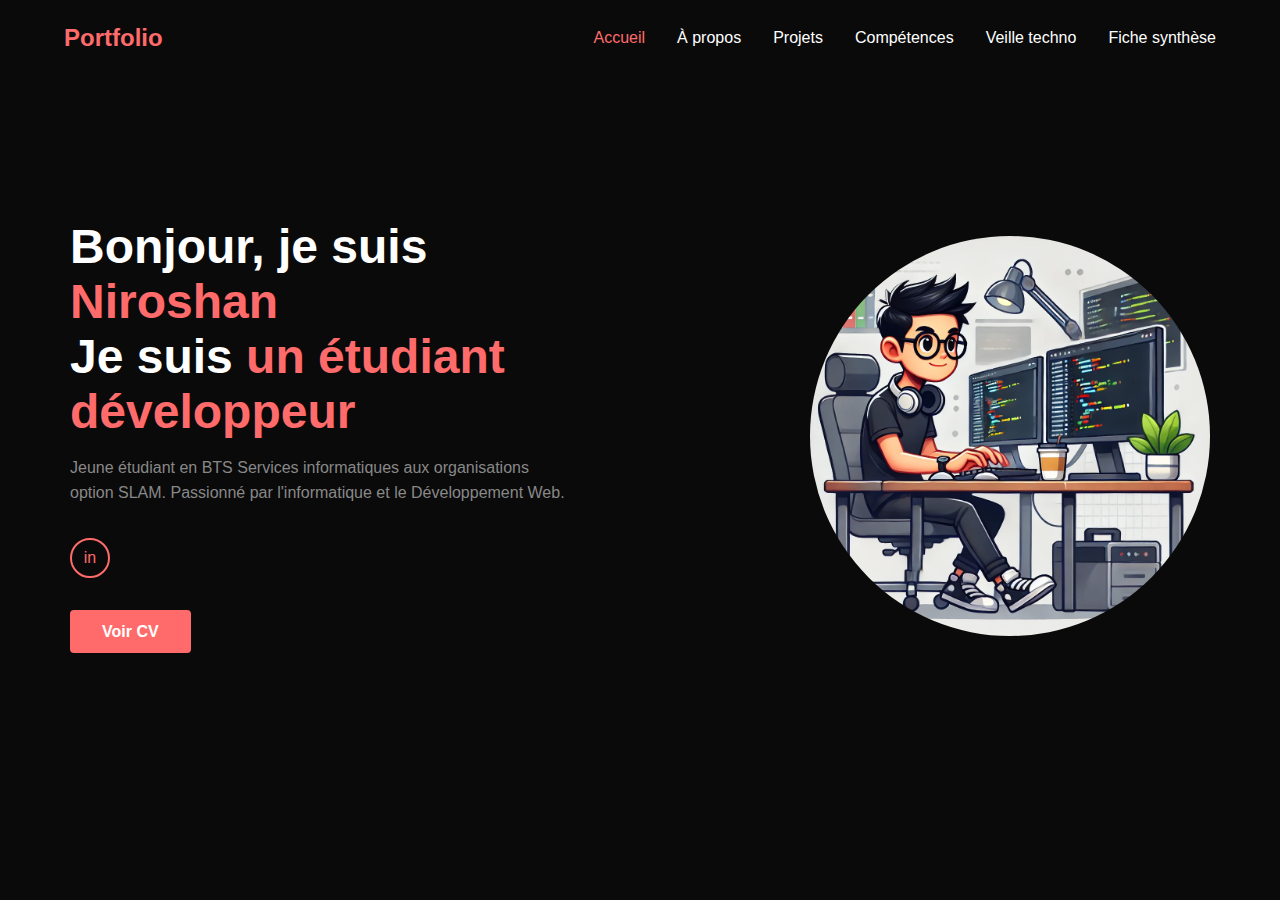
==== index.html @ 32000325 "all files" ====
<!DOCTYPE html>
<html lang="fr">
<head>
    <meta charset="UTF-8">
    <meta name="viewport" content="width=device-width, initial-scale=1.0">
    <title>Mon Portfolio</title>
    <link rel="stylesheet" href="css/styles.css">
</head>
<body>
    <nav>
        <div class="logo">Portfolio</div>
        <div class="nav-links">
            <a href="#accueil" class="active">Accueil</a>
            <a href="bio/a_propos.html">À propos</a>
			<a href="project/project.html">Projets</a>
            <a href="skill/skill.html">Compétences</a>
            <a href="veilleTechno/veilleTechno.html">Veille techno</a>
            <a href="ficheSynthese.html">Fiche synthèse</a>
        </div>
    </nav>

    <ssection class="hero">
        <div class="hero-content">
            <h1 class="hero-title">
                Bonjour, je suis <span class="highlight">Niroshan</span><br>
                Je suis <span class="highlight">un étudiant développeur</span>
            </h1>
            <p class="hero-description">
				Jeune étudiant en BTS Services informatiques aux organisations option SLAM. Passionné par l'informatique et le Développement Web.
            </p>
            <div class="social-links">
                <a href="https://www.linkedin.com/feed/" class="social-icon" target="_blank">in</a>
            </div>

<a href="CV Dilipkumar Niroshan.pdf" class="cta-button" target="_blank">Voir CV </a>
        </div>
        <div class="hero-image">
            <img src="images/DALL·E 2024-12-10 14.10.40 - An animated character of a software developer sitting at a desk working on a computer, with multiple screens displaying code. The character has short .webp" alt="Hero Image" class="placeholder-image">
        </div>
    </ssection>
</body>
</html>
---- css/styles.css ----
* {
	margin: 0;
	padding: 0;
	box-sizing: border-box;
	font-family: 'Arial', sans-serif;
}

:root {
	--primary-color: #ff6b6b;
	--background-color: #0a0a0a;
	--text-color: white;
	--text-secondary: #888;
}

body {
	background-color: var(--background-color);
	color: var(--text-color);
}

nav {
	padding: 1.5rem 4rem;
	display: flex;
	justify-content: space-between;
	align-items: center;
}

.logo {
	color: var(--primary-color);
	font-size: 1.5rem;
	font-weight: bold;
}

.nav-links {
	display: flex;
	gap: 2rem;
}

.nav-links a {
	color: var(--text-color);
	text-decoration: none;
	font-weight: 500;
	transition: color 0.3s ease;
}

.nav-links a:hover {
	color: var(--primary-color);
}

.hero {
	display: flex;
	align-items: center;
	justify-content: center;
	padding: 2rem;
	min-height: 80vh;
	gap: 15rem;
}

.hero-image {
	width: 400px;
	height: 400px;
	background: var(--primary-color);
	border-radius: 50%;
	overflow: hidden;
}

.hero-content {
	max-width: 500px;
}

.hero-title {
	font-size: 3rem;
	margin-bottom: 1rem;
}

.highlight {
	color: var(--primary-color);
}

.hero-description {
	color: var(--text-secondary);
	margin-bottom: 2rem;
	line-height: 1.6;
}

.social-links {
	display: flex;
	gap: 1rem;
	margin-bottom: 2rem;
}

.social-icon {
	width: 40px;
	height: 40px;
	border: 2px solid var(--primary-color);
	border-radius: 50%;
	display: flex;
	align-items: center;
	justify-content: center;
	color: var(--primary-color);
	text-decoration: none;
	transition: all 0.3s ease;
}

.social-icon:hover {
	background-color: var(--primary-color);
	color: var(--text-color);
}

.cta-button {
	background-color: var(--primary-color);
	color: var(--text-color);
	padding: 0.8rem 2rem;
	text-decoration: none;
	border-radius: 4px;
	display: inline-block;
	font-weight: bold;
	transition: background-color 0.3s;
}

.cta-button:hover {
	background-color: #ff5252;
}

.placeholder-image {
	width: 100%;
	height: 100%;
	object-fit: cover;
}

.nav-links a:hover,
.nav-links a.active {
    color: var(--primary-color);
}

@media (max-width: 968px) {
	.hero {
		flex-direction: column;
		text-align: center;
		gap: 2rem;
	}

	.hero-content {
		order: 2;
	}

	.hero-image {
		order: 1;
		width: 300px;
		height: 300px;
	}

	.social-links {
		justify-content: center;
	}
}

@media (max-width: 768px) {
	nav {
		padding: 1rem;
		flex-direction: column;
		gap: 1rem;
	}

	.nav-links {
		flex-wrap: wrap;
		justify-content: center;
	}
}

.nav-links a:hover,
.nav-links a.active {
    color: var(--primary-color);
}
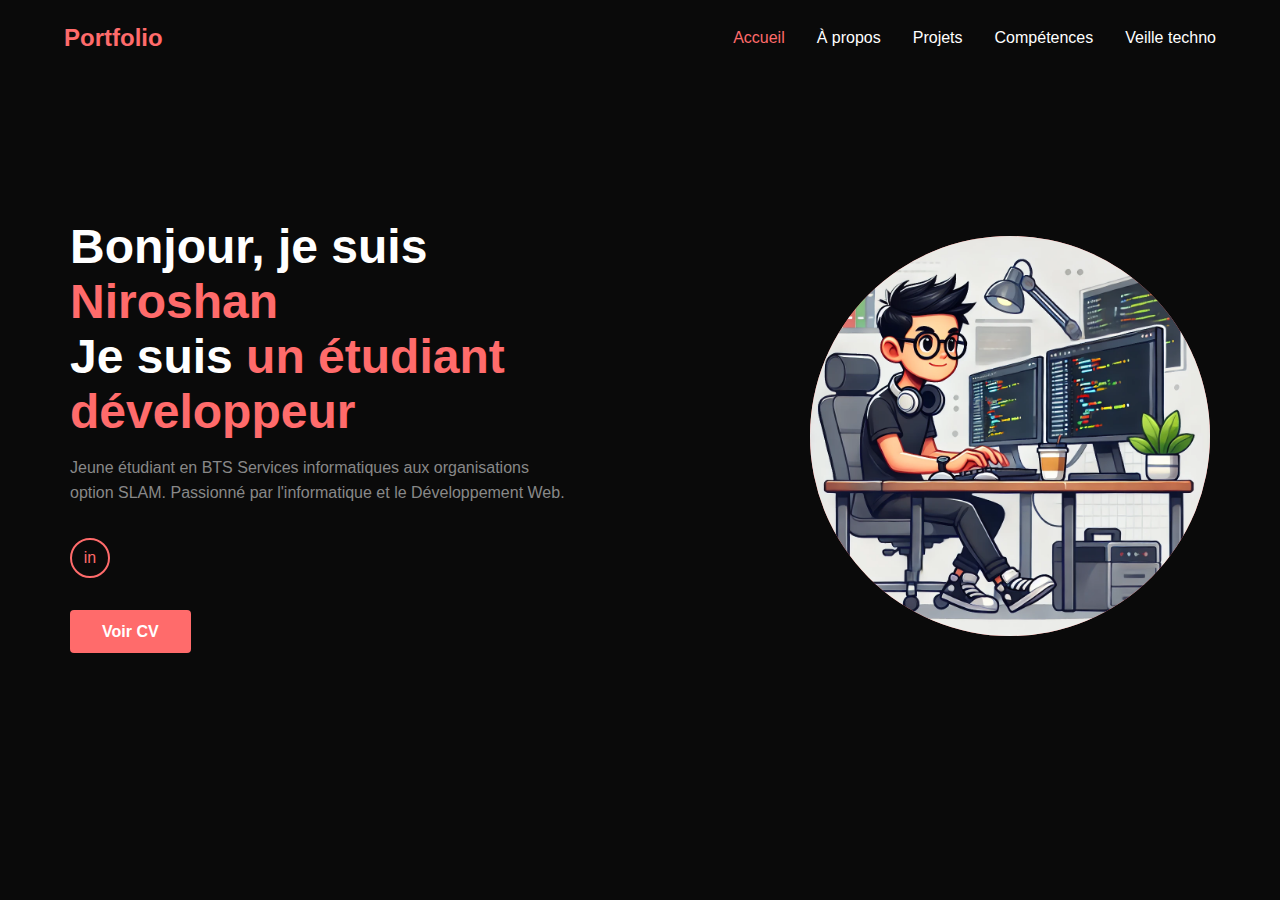
==== commit 4ae43719: "remove synthexe file" ====
--- a/index.html
+++ b/index.html
@@ -15,7 +15,6 @@
 			<a href="project/project.html">Projets</a>
             <a href="skill/skill.html">Compétences</a>
             <a href="veilleTechno/veilleTechno.html">Veille techno</a>
-            <a href="ficheSynthese.html">Fiche synthèse</a>
         </div>
     </nav>
 
